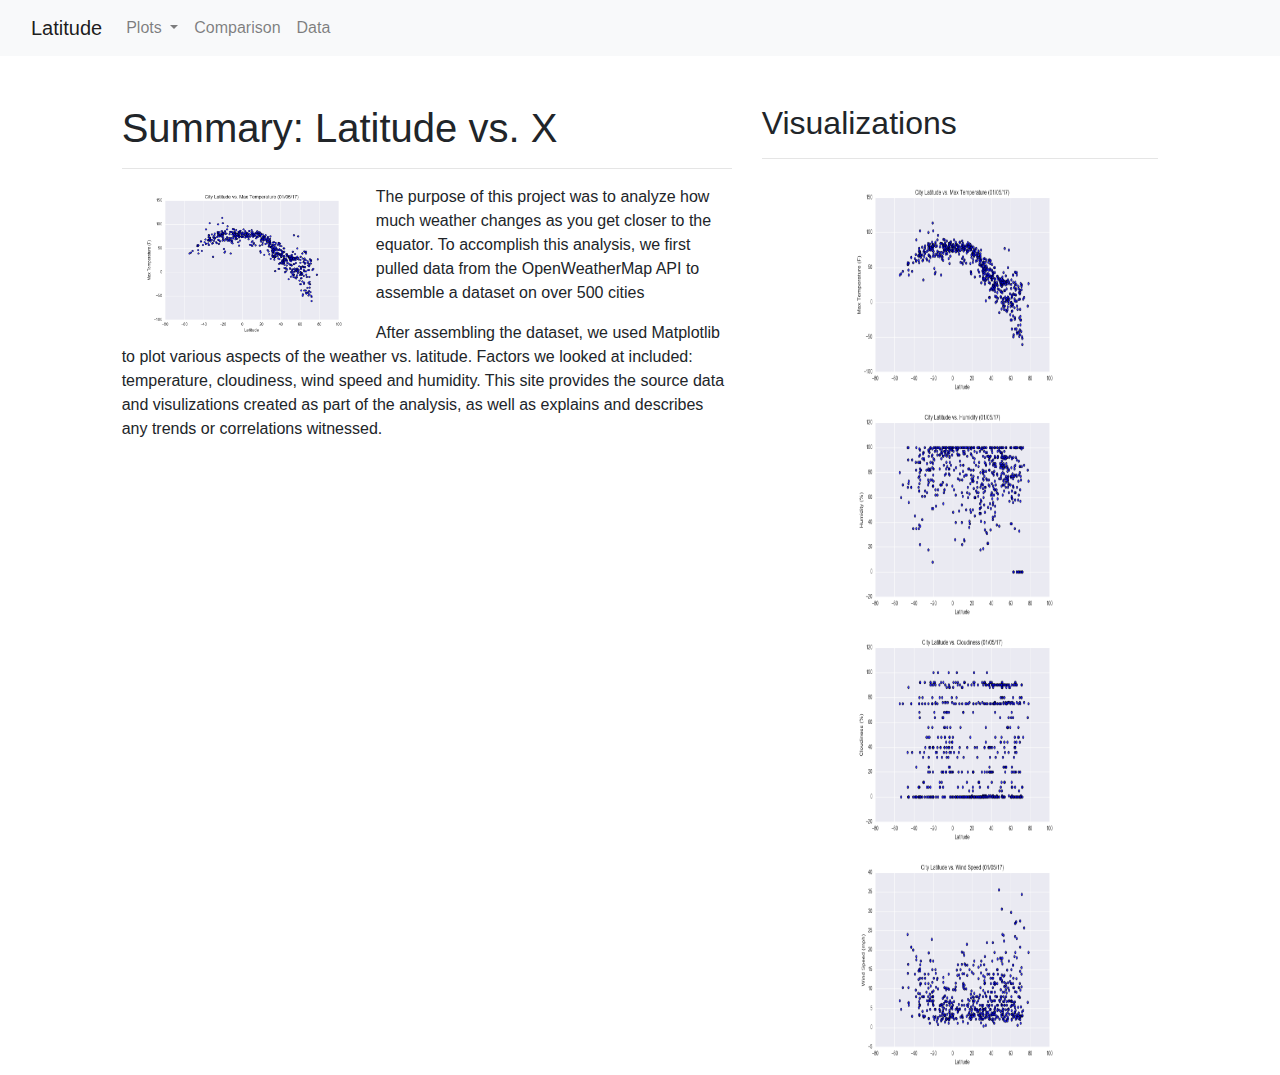
==== index.html @ f47f0ed6 "index page done" ====
<!DOCTYPE html>
<html lang="en">
    <head>
        <meta charset="UTF-8">
        <title>Latitude vs. X</title>
        <link rel="stylesheet" href="https://stackpath.bootstrapcdn.com/bootstrap/4.3.1/css/bootstrap.min.css" integrity="sha384-ggOyR0iXCbMQv3Xipma34MD+dH/1fQ784/j6cY/iJTQUOhcWr7x9JvoRxT2MZw1T" crossorigin="anonymous">
        <link rel="stylesheet" href="style.css">
    </head>
    <body>
        <script src="https://cdn.jsdelivr.net/npm/bootstrap@5.1.3/dist/js/bootstrap.bundle.min.js" integrity="sha384-ka7Sk0Gln4gmtz2MlQnikT1wXgYsOg+OMhuP+IlRH9sENBO0LRn5q+8nbTov4+1p" crossorigin="anonymous"></script>
        <script src="https://code.jquery.com/jquery-3.3.1.slim.min.js" integrity="sha384-q8i/X+965DzO0rT7abK41JStQIAqVgRVzpbzo5smXKp4YfRvH+8abtTE1Pi6jizo" crossorigin="anonymous"></script>
        <script src="https://cdnjs.cloudflare.com/ajax/libs/popper.js/1.14.7/umd/popper.min.js" integrity="sha384-UO2eT0CpHqdSJQ6hJty5KVphtPhzWj9WO1clHTMGa3JDZwrnQq4sF86dIHNDz0W1" crossorigin="anonymous"></script>
        <script src="https://stackpath.bootstrapcdn.com/bootstrap/4.3.1/js/bootstrap.min.js" integrity="sha384-JjSmVgyd0p3pXB1rRibZUAYoIIy6OrQ6VrjIEaFf/nJGzIxFDsf4x0xIM+B07jRM" crossorigin="anonymous"></script>
        
        <nav class="navbar navbar-expand-lg navbar-light bg-light">
            <div class='container-fluid'>
                <a class="navbar-brand" href="index.html">Latitude</a>
                <button class="navbar-toggler" type="button" data-bs-toggle="collapse" data-bs-target="#navbarSupportedContent" aria-controls="navbarSupportedContent" aria-expanded="false" aria-label="Toggle navigation">
                    <span class="navbar-toggler-icon"></span>
                </button>
                <div class="collapse navbar-collapse" id="navbarSupportedContent">
                    <ul class="navbar-nav me-auto mb-2 mb-lg-0">
                      <li class="nav-item dropdown">
                        <a class="nav-link dropdown-toggle" href="#" id="navbarDropdown" role="button" data-bs-toggle="dropdown" aria-expanded="false">
                          Plots
                        </a>
                        <ul class="dropdown-menu" aria-labelledby="navbarDropdown">
                            <li>
                              <a class="dropdown-item" href="max_temperature.html">Max Temperature</a>
                            </li>
                            <li>
                                <a class="dropdown-item" href="humidity.html">Humidity</a>
                            </li>
                            <li>
                                <a class="dropdown-item" href="cloudiness.html">Cloudiness</a>
                            </li>
                            <li>
                                <a class="dropdown-item" href="wind_speed.html">Wind Speed</a>
                            </li>
                        </ul>
                      </li>
                      <li class="nav-item">
                        <a class="nav-link" href="comparison.html">Comparison</a>
                      </li>
                      <li class="nav-item">
                        <a class="nav-link" href="data.html">Data</a>
                      </li>
                    </ul>
                  </div>
            </div>
        </nav><br><br>

        <div class="container-fluid">
            <div class="row">
              
              <div class="col-lg-1">
        
              </div>
              <div class="col-lg-6">
                  <div class="boxes">
                  <h1>Summary: Latitude vs. X</h1>
                  <hr>
                  
                  <img src="Resources/assets/images/Fig1.png" class="col-md-5 float-left">
                  <p>The purpose of this project was to analyze how much weather changes as you get closer to the equator. To accomplish this analysis, we first pulled data from the OpenWeatherMap API to assemble a dataset on over 500 cities</p>
                  <p>After assembling the dataset, we used Matplotlib to plot various aspects of the weather vs. latitude. Factors we looked at included: temperature, cloudiness, wind speed and humidity. This site provides the source data and visulizations created as part of the analysis, as well as explains and describes any trends or correlations witnessed.</p>
        
                </div>
              </div>
              
        
              <div class="col-lg-4">
                <div class="boxes">
                  <h2>Visualizations</h2>
                  <hr>
                  <div align=center>
                  <a href="max_temperature.html"><img src="Resources/assets/images/Fig1.png" width="225" height="225"></a>
                  <a href="humidity.html"><img src="Resources/assets/images/Fig2.png" width="225" height="225"></a>
                  <a href="cloudiness.html"><img src="Resources/assets/images/Fig3.png" width="225" height="225"></a>
                  <a href="wind_speed.html"><img src="Resources/assets/images/Fig4.png" width="225" height="225"></a>
                  </div>
              </div>
              </div>
              <div class="col-lg-1">
        
              </div>
        
            </div>
          </div>

    
    
    
    
    
    </body>





</html>
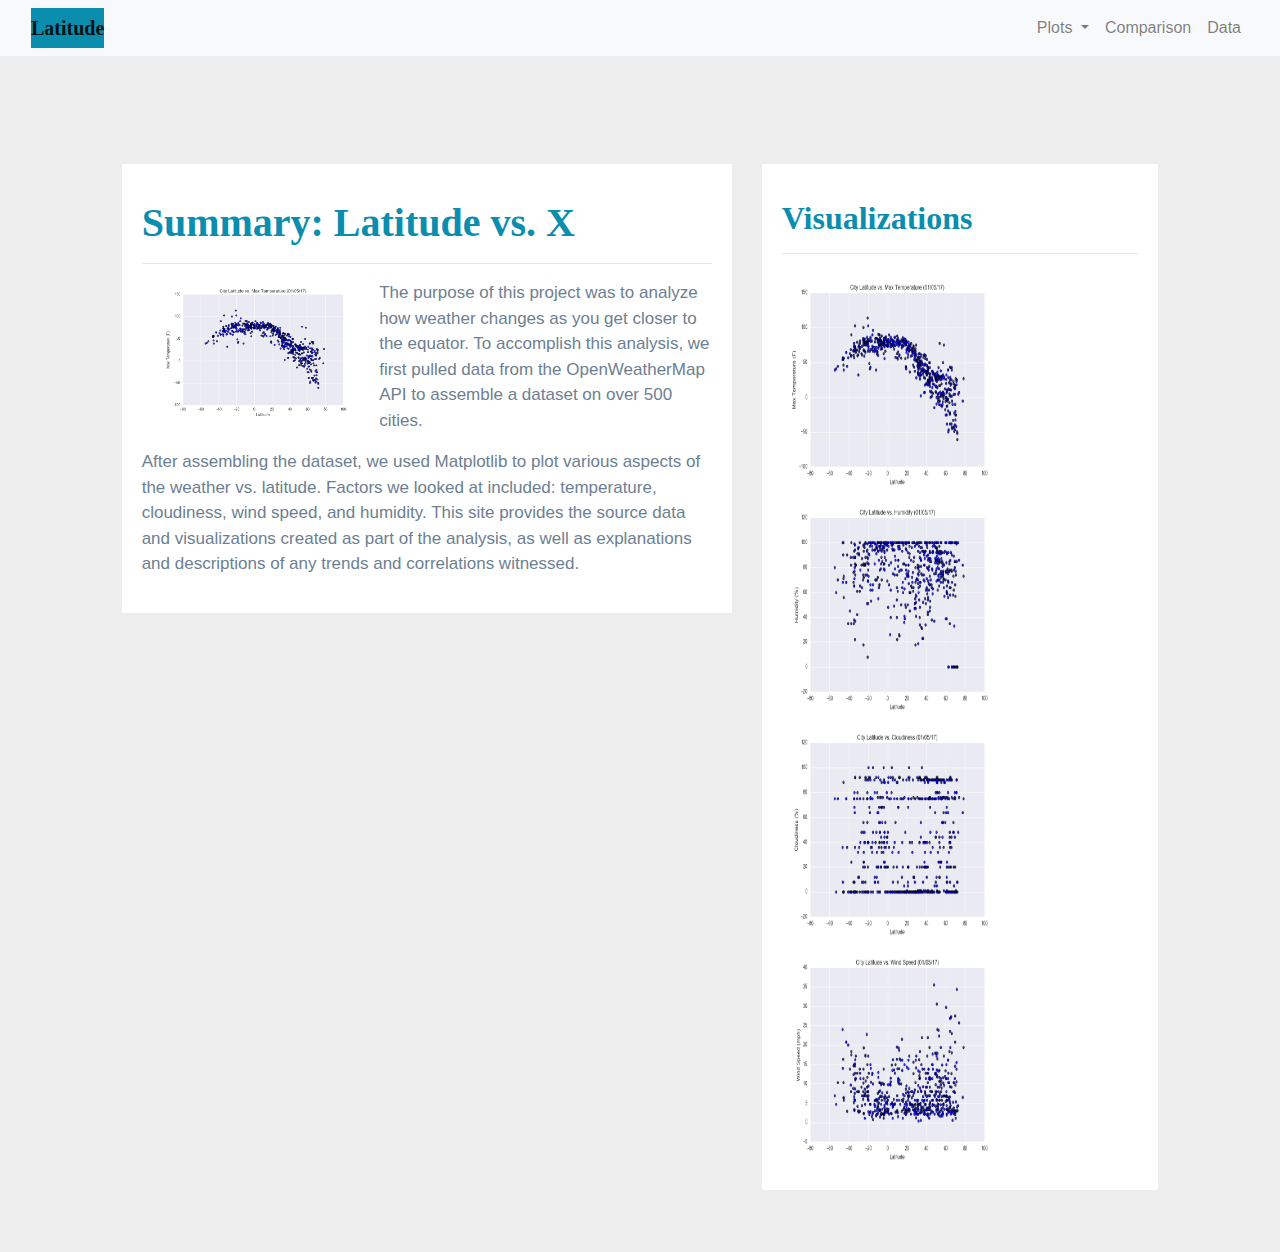
==== commit 925aa79c: "Adding final files" ====
--- a/index.html
+++ b/index.html
@@ -2,8 +2,11 @@
 <html lang="en">
     <head>
         <meta charset="UTF-8">
-        <title>Latitude vs. X</title>
+        <title>Latitude vs X</title>
+        
+        <!-- Bootstrap Stylsheest -->
         <link rel="stylesheet" href="https://stackpath.bootstrapcdn.com/bootstrap/4.3.1/css/bootstrap.min.css" integrity="sha384-ggOyR0iXCbMQv3Xipma34MD+dH/1fQ784/j6cY/iJTQUOhcWr7x9JvoRxT2MZw1T" crossorigin="anonymous">
+        <!-- CSS Stylesheet -->
         <link rel="stylesheet" href="style.css">
     </head>
     <body>
@@ -18,13 +21,13 @@
                 <button class="navbar-toggler" type="button" data-bs-toggle="collapse" data-bs-target="#navbarSupportedContent" aria-controls="navbarSupportedContent" aria-expanded="false" aria-label="Toggle navigation">
                     <span class="navbar-toggler-icon"></span>
                 </button>
-                <div class="collapse navbar-collapse" id="navbarSupportedContent">
+                <div class="collapse navbar-collapse justify-content-end" id="navbarSupportedContent">
                     <ul class="navbar-nav me-auto mb-2 mb-lg-0">
                       <li class="nav-item dropdown">
-                        <a class="nav-link dropdown-toggle" href="#" id="navbarDropdown" role="button" data-bs-toggle="dropdown" aria-expanded="false">
+                        <a class="nav-link dropdown-toggle" href="#" id="navbarDropdownMenuLink" role="button" data-bs-toggle="dropdown" aria-haspopup="true" aria-expanded="false">
                           Plots
                         </a>
-                        <ul class="dropdown-menu" aria-labelledby="navbarDropdown">
+                        <ul class="dropdown-menu" aria-labelledby="navbarDropdownMenuLink">
                             <li>
                               <a class="dropdown-item" href="max_temperature.html">Max Temperature</a>
                             </li>
@@ -35,7 +38,7 @@
                                 <a class="dropdown-item" href="cloudiness.html">Cloudiness</a>
                             </li>
                             <li>
-                                <a class="dropdown-item" href="wind_speed.html">Wind Speed</a>
+                                <a class="dropdown-item" href="windSpeed.html">Wind Speed</a>
                             </li>
                         </ul>
                       </li>
@@ -50,6 +53,7 @@
             </div>
         </nav><br><br>
 
+        <!-- content section -->
         <div class="container-fluid">
             <div class="row">
               
@@ -58,26 +62,39 @@
               </div>
               <div class="col-lg-6">
                   <div class="boxes">
-                  <h1>Summary: Latitude vs. X</h1>
-                  <hr>
-                  
-                  <img src="Resources/assets/images/Fig1.png" class="col-md-5 float-left">
-                  <p>The purpose of this project was to analyze how much weather changes as you get closer to the equator. To accomplish this analysis, we first pulled data from the OpenWeatherMap API to assemble a dataset on over 500 cities</p>
-                  <p>After assembling the dataset, we used Matplotlib to plot various aspects of the weather vs. latitude. Factors we looked at included: temperature, cloudiness, wind speed and humidity. This site provides the source data and visulizations created as part of the analysis, as well as explains and describes any trends or correlations witnessed.</p>
-        
-                </div>
+                    <h1 class=title>Summary: Latitude vs. X</h1>
+                    <hr>
+                    
+                    <img src="Resources/assets/images/Fig1.png"  class="col-md-5 float-left" alt="Max Temperature Graph">
+                    <p>The purpose of this project was to analyze how weather changes as you get closer to the equator. To
+                      accomplish this analysis, we first pulled data from the OpenWeatherMap API to assemble a dataset on over
+                      500 cities.</p>
+                    <p>After assembling the dataset, we used Matplotlib to plot various aspects of the weather vs. latitude.
+                      Factors we looked at included: temperature, cloudiness, wind speed, and humidity. This site provides the
+                      source data and visualizations created as part of the analysis, as well as explanations and descriptions of
+                      any trends and correlations witnessed.</p>
+                  </div>
               </div>
               
-        
+
+              <!-- Visualization -->
               <div class="col-lg-4">
-                <div class="boxes">
-                  <h2>Visualizations</h2>
+                <div class="boxes" aling=center>
+                  <h2 class=title>Visualizations</h2>
                   <hr>
-                  <div align=center>
-                  <a href="max_temperature.html"><img src="Resources/assets/images/Fig1.png" width="225" height="225"></a>
-                  <a href="humidity.html"><img src="Resources/assets/images/Fig2.png" width="225" height="225"></a>
-                  <a href="cloudiness.html"><img src="Resources/assets/images/Fig3.png" width="225" height="225"></a>
-                  <a href="wind_speed.html"><img src="Resources/assets/images/Fig4.png" width="225" height="225"></a>
+                  <div>
+                      <a href="max_temperature.html">
+                        <img src="Resources/assets/images/Fig1.png" width="225" height="225" alt="Max Temperature Image">
+                      </a>
+                      <a href="humidity.html">
+                        <img src="Resources/assets/images/Fig2.png" width="225" height="225" alt="Humidity Graph">
+                      </a>
+                      <a href="cloudiness.html">
+                        <img src="Resources/assets/images/Fig3.png" width="225" height="225" alt="Cloudiness Graph">
+                      </a>
+                      <a href="windSpeed.html">
+                        <img src="Resources/assets/images/Fig4.png" width="225" height="225" alt="Wind Speed Graph">
+                      </a>
                   </div>
               </div>
               </div>
@@ -87,16 +104,5 @@
         
             </div>
           </div>
-
-    
-    
-    
-    
-    
     </body>
-
-
-
-
-
 </html>--- a/style.css
+++ b/style.css
@@ -0,0 +1,97 @@
+
+/* Body*/
+body{
+    background-color: #EDEDED; 
+}
+
+/* Navbar*/
+.navbar-brand {
+    color: white;
+    font-weight: bold;
+    background-color: #0b8dad;
+    font-family: Georgia, 'Times New Roman', Times, serif;
+    background-size: cover;
+}
+
+.nav-link:hover{
+    background-color:#E7E7E7;
+   }
+
+.navbar-brand:hover{
+color: rgb(175, 175, 175);
+}
+
+
+/* Title Class  */
+.title {
+    color: #0b8dad;  
+    font-family: Georgia, 'Times New Roman', Times, serif;
+    font-weight: bolder; 
+    padding-top: 25px; 
+}
+
+/* Paragraph Element */
+p{
+ color: #6D8092;
+ font-family: Arial, Helvetica, sans-serif;
+ font-size: 17px; 
+}
+
+/* Boxes Class */
+.boxes {
+    margin-top: 60px; 
+    margin-bottom: 62px; 
+    padding: 10px 20px 20px; 
+    background-color: white; 
+
+  }
+.box {
+    margin-top: 60px; 
+    margin-bottom: 62px; 
+    margin-right: 60px;
+    margin-left: 60px;
+    background-color: white; 
+}
+
+/* Table Element */
+table {
+    background-color: white;
+}
+
+/* Media Queries */
+@media(max-width: 992px){
+    .navbar{
+        max-height: none; 
+        padding: inherit;
+    }
+    .navbar div{
+        margin: inherit; 
+        background-color: #16b2da;  
+    }
+
+    .navbar-brand{
+        color: white;
+        padding: 15px;
+        background-color: #16b2da;
+    }
+    
+    button{
+        margin-right: 30px; 
+    }
+    #navbarSupportedContent {
+        background-color: white;
+    }
+
+    #navbarDropdownMenuLink {
+        margin-left: 15px;
+    }
+    .nav-link {
+        margin-left: 15px;
+    }
+    .boxes {
+        margin-top: 60px; 
+        margin-bottom: 62px; 
+        padding: 10px 20px 20px;
+        background-color: inherit;
+      }
+}
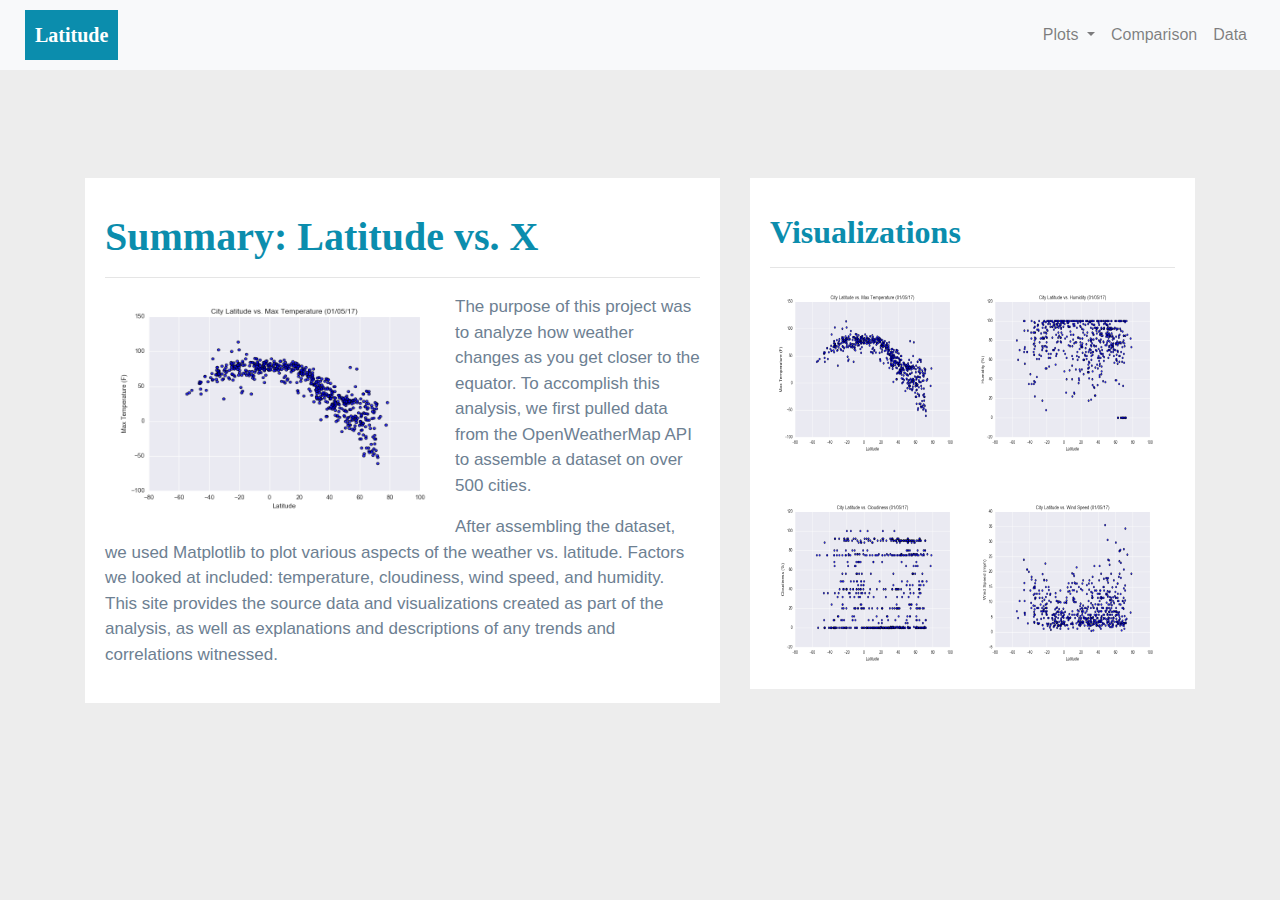
==== commit 123f5329: "some minor fixes" ====
--- a/index.html
+++ b/index.html
@@ -54,18 +54,13 @@
         </nav><br><br>
 
         <!-- content section -->
-        <div class="container-fluid">
+        <div class="container">
             <div class="row">
-              
-              <div class="col-lg-1">
-        
-              </div>
-              <div class="col-lg-6">
+              <div class="col-lg-7 col-md-12">
                   <div class="boxes">
                     <h1 class=title>Summary: Latitude vs. X</h1>
                     <hr>
-                    
-                    <img src="Resources/assets/images/Fig1.png"  class="col-md-5 float-left" alt="Max Temperature Graph">
+                    <img src="Resources/assets/images/Fig1.png"  class="rounded float-left" width="350" height="225" alt="Max Temperature Graph">
                     <p>The purpose of this project was to analyze how weather changes as you get closer to the equator. To
                       accomplish this analysis, we first pulled data from the OpenWeatherMap API to assemble a dataset on over
                       500 cities.</p>
@@ -78,31 +73,30 @@
               
 
               <!-- Visualization -->
-              <div class="col-lg-4">
-                <div class="boxes" aling=center>
-                  <h2 class=title>Visualizations</h2>
-                  <hr>
-                  <div>
+                <div class="col-lg-5 col-md-12">
+                  <div class="boxes">
+                    <h2 class=title>Visualizations</h2>
+                    <hr>
+                    <div class="container">
+                      <div class="row" style="padding-bottom: 35px;">
                       <a href="max_temperature.html">
-                        <img src="Resources/assets/images/Fig1.png" width="225" height="225" alt="Max Temperature Image">
+                        <img src="Resources/assets/images/Fig1.png" width="200" height="175" alt="Max Temperature Image">
                       </a>
                       <a href="humidity.html">
-                        <img src="Resources/assets/images/Fig2.png" width="225" height="225" alt="Humidity Graph">
+                        <img src="Resources/assets/images/Fig2.png" width="200" height="175" alt="Humidity Graph">
                       </a>
+                    </div>
+                    <div class="row">
                       <a href="cloudiness.html">
-                        <img src="Resources/assets/images/Fig3.png" width="225" height="225" alt="Cloudiness Graph">
+                        <img src="Resources/assets/images/Fig3.png" width="200" height="175" alt="Cloudiness Graph">
                       </a>
                       <a href="windSpeed.html">
-                        <img src="Resources/assets/images/Fig4.png" width="225" height="225" alt="Wind Speed Graph">
+                        <img src="Resources/assets/images/Fig4.png" width="200" height="175" alt="Wind Speed Graph">
                       </a>
+                    </div>
+                    </div>
                   </div>
-              </div>
-              </div>
-              <div class="col-lg-1">
-        
-              </div>
-        
-            </div>
+                </div>
           </div>
     </body>
 </html>--- a/style.css
+++ b/style.css
@@ -5,12 +5,16 @@
 }
 
 /* Navbar*/
+.navbar{
+    max-height: none;
+    padding: 10px;
+}
 .navbar-brand {
-    color: white;
+    color: white !important;
     font-weight: bold;
     background-color: #0b8dad;
     font-family: Georgia, 'Times New Roman', Times, serif;
-    background-size: cover;
+    padding: 10px 10px !important;
 }
 
 .nav-link:hover{
@@ -21,6 +25,11 @@
 color: rgb(175, 175, 175);
 }
 
+.box-comparation {
+    margin-bottom: 30px;
+    padding: 10px 50px 20px; 
+}
+
 
 /* Title Class  */
 .title {
@@ -28,6 +37,9 @@
     font-family: Georgia, 'Times New Roman', Times, serif;
     font-weight: bolder; 
     padding-top: 25px; 
+}
+.active {
+    background-color: rgb(4, 109, 158) !important;
 }
 
 /* Paragraph Element */
@@ -64,13 +76,36 @@
         max-height: none; 
         padding: inherit;
     }
+
+    .active {
+        background-color: rgb(4, 109, 158) !important;
+        width: 325px;
+        height: auto;
+    }
+
+    .box-comparation {
+        margin-bottom: 30px;
+        padding: 10px 50px 20px; 
+    }
+    .redo{
+        width: 650px;
+        height: auto;
+    }
+
+    .redobottom {
+        width: 325px;
+        height: auto;
+    }
+
+    .container-fluid {
+        padding: 10px;
+    }
     .navbar div{
         margin: inherit; 
-        background-color: #16b2da;  
+        background-color: #16b2da;
     }
 
     .navbar-brand{
-        color: white;
         padding: 15px;
         background-color: #16b2da;
     }
@@ -92,6 +127,6 @@
         margin-top: 60px; 
         margin-bottom: 62px; 
         padding: 10px 20px 20px;
-        background-color: inherit;
+        background-color: white;
       }
 }
